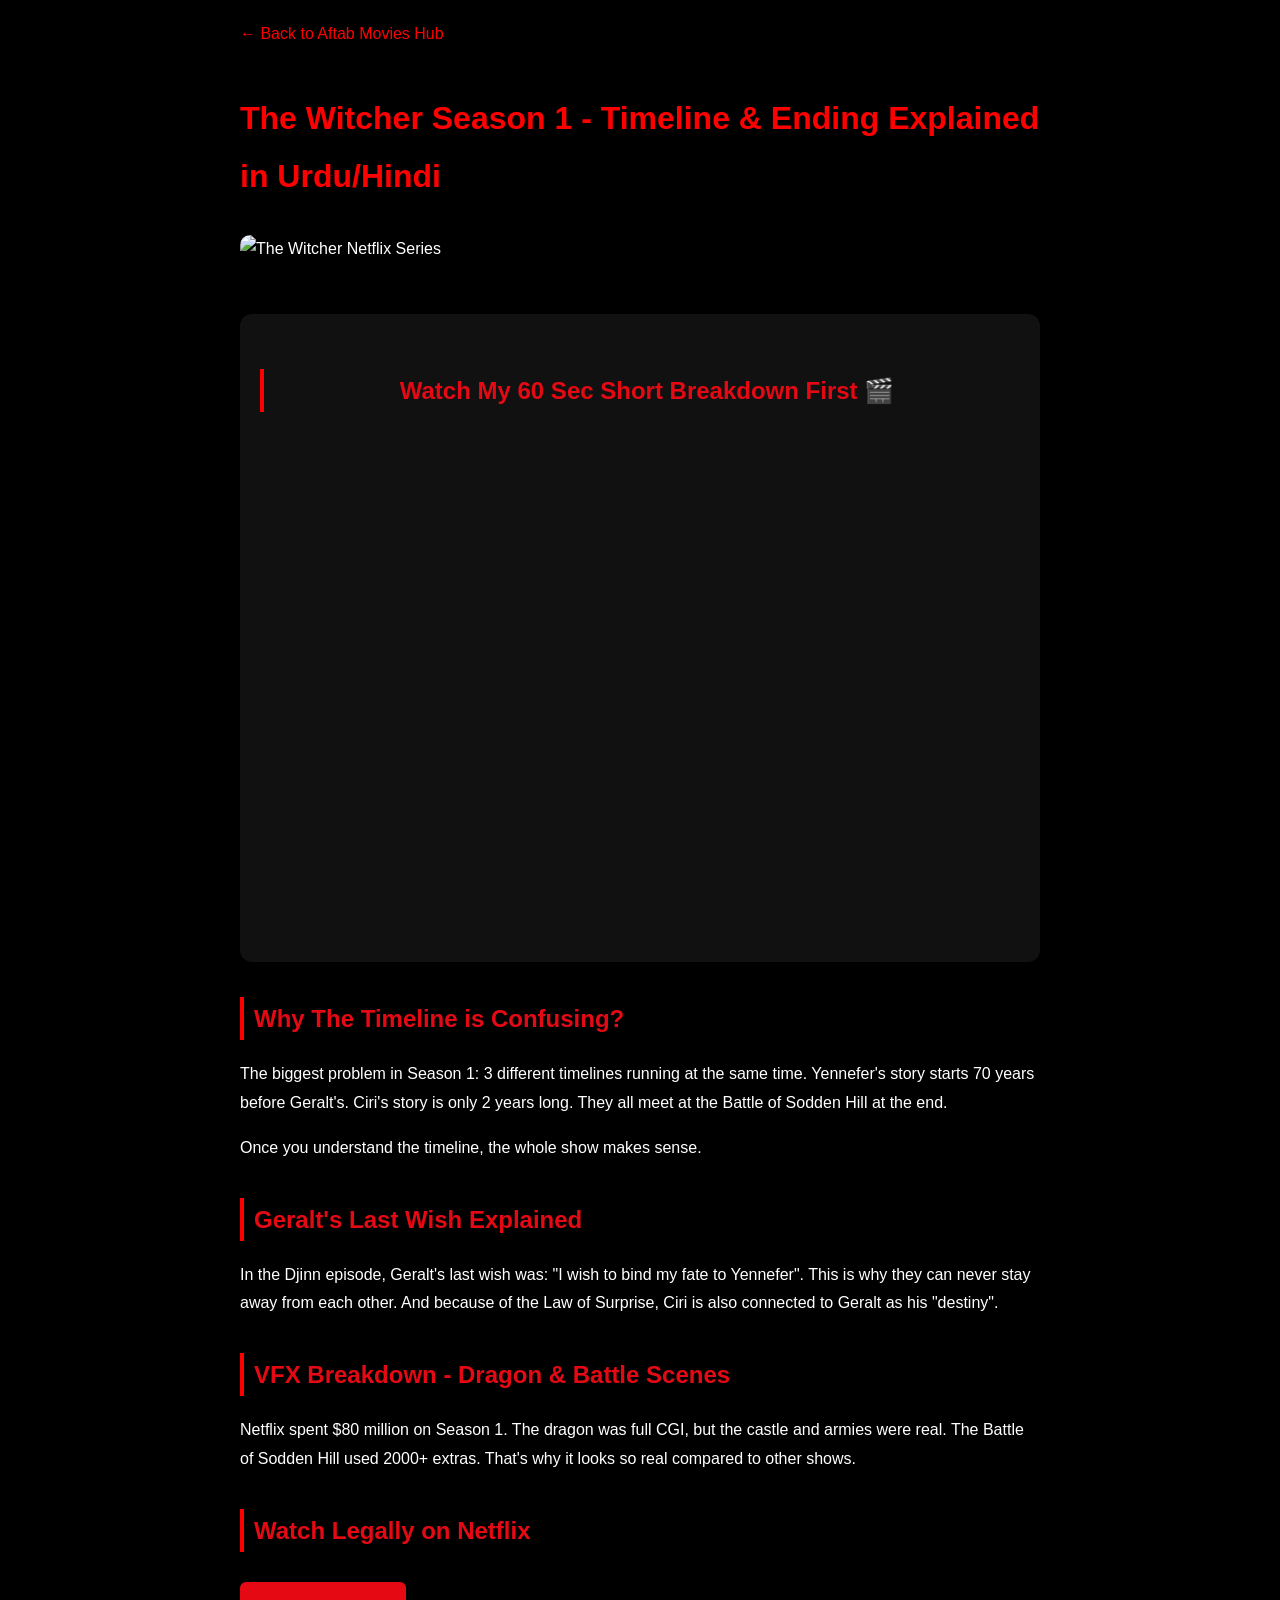
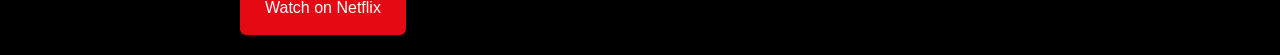
==== the-witcher-review.html @ 3f3ccea4 "Create the-witcher-review.html" ====
<!DOCTYPE html>
<html lang="en">
<head>
  <meta charset="UTF-8">
  <meta name="viewport" content="width=device-width, initial-scale=1.0">
  <title>The Witcher Season 1 Ending Explained in Urdu/Hindi | Aftaab Movie Hub</title>
  <meta name="description" content="The Witcher Season 1 timeline explained in Urdu/Hindi. Geralt, Yennefer, Ciri story, Law of Surprise, and VFX breakdown.">
  <style>
    body { 
      background: #000; 
      color: #fff; 
      font-family: Arial, sans-serif; 
      padding: 20px; 
      max-width: 800px; 
      margin: auto; 
      line-height: 1.8; 
    }
    h1 { color: #ff0000; font-size: 32px; margin-bottom: 10px; }
    h2 { color: #e50914; margin-top: 35px; border-left: 4px solid #ff0000; padding-left: 10px; }
    img { width: 100%; border-radius: 10px; margin: 20px 0; }
    .video-box { 
      background: #111; 
      padding: 20px; 
      border-radius: 12px; 
      margin: 30px 0; 
      text-align: center; 
    }
    a { color: #ff0000; text-decoration: none; }
    a:hover { text-decoration: underline; }
    iframe { border-radius: 12px; max-width: 100%; }
    .back-link { display: inline-block; margin-bottom: 20px; }
  </style>
</head>
<body>

  <a href="index.html" class="back-link">← Back to Aftab Movies Hub</a>

  <h1>The Witcher Season 1 - Timeline & Ending Explained in Urdu/Hindi</h1>
  
  <img src="https://image.tmdb.org/t/p/w500/czembW0Rk1Ke7lCJGahk0lD0vUl.jpg" alt="The Witcher Netflix Series">
<div class="video-box">
  <h2>Watch My 60 Sec Short Breakdown First 🎬</h2>
  <iframe width="100%" height="500" src="https://www.youtube.com/embed/raidAU4W2Dc" 
  title="The Witcher Season 1 Short Review" frameborder="0" 
  allow="accelerometer; autoplay; clipboard-write; encrypted-media; gyroscope; picture-in-picture" 
  allowfullscreen></iframe>
</div>

  <h2>Why The Timeline is Confusing?</h2>
  <p>The biggest problem in Season 1: 3 different timelines running at the same time. Yennefer's story starts 70 years before Geralt's. Ciri's story is only 2 years long. They all meet at the Battle of Sodden Hill at the end.</p>
  
  <p>Once you understand the timeline, the whole show makes sense.</p>

  <h2>Geralt's Last Wish Explained</h2>
  <p>In the Djinn episode, Geralt's last wish was: "I wish to bind my fate to Yennefer". This is why they can never stay away from each other. And because of the Law of Surprise, Ciri is also connected to Geralt as his "destiny".</p>

  <h2>VFX Breakdown - Dragon & Battle Scenes</h2>
  <p>Netflix spent $80 million on Season 1. The dragon was full CGI, but the castle and armies were real. The Battle of Sodden Hill used 2000+ extras. That's why it looks so real compared to other shows.</p>

  <h2>Watch Legally on Netflix</h2>
  <a href="https://www.netflix.com/title/80189685" target="_blank" rel="nofollow" style="background: #e50914; color: white; padding: 12px 25px; text-decoration: none; border-radius: 6px; display: inline-block; margin-top: 10px;">Watch on Netflix</a>

</body>
</html>
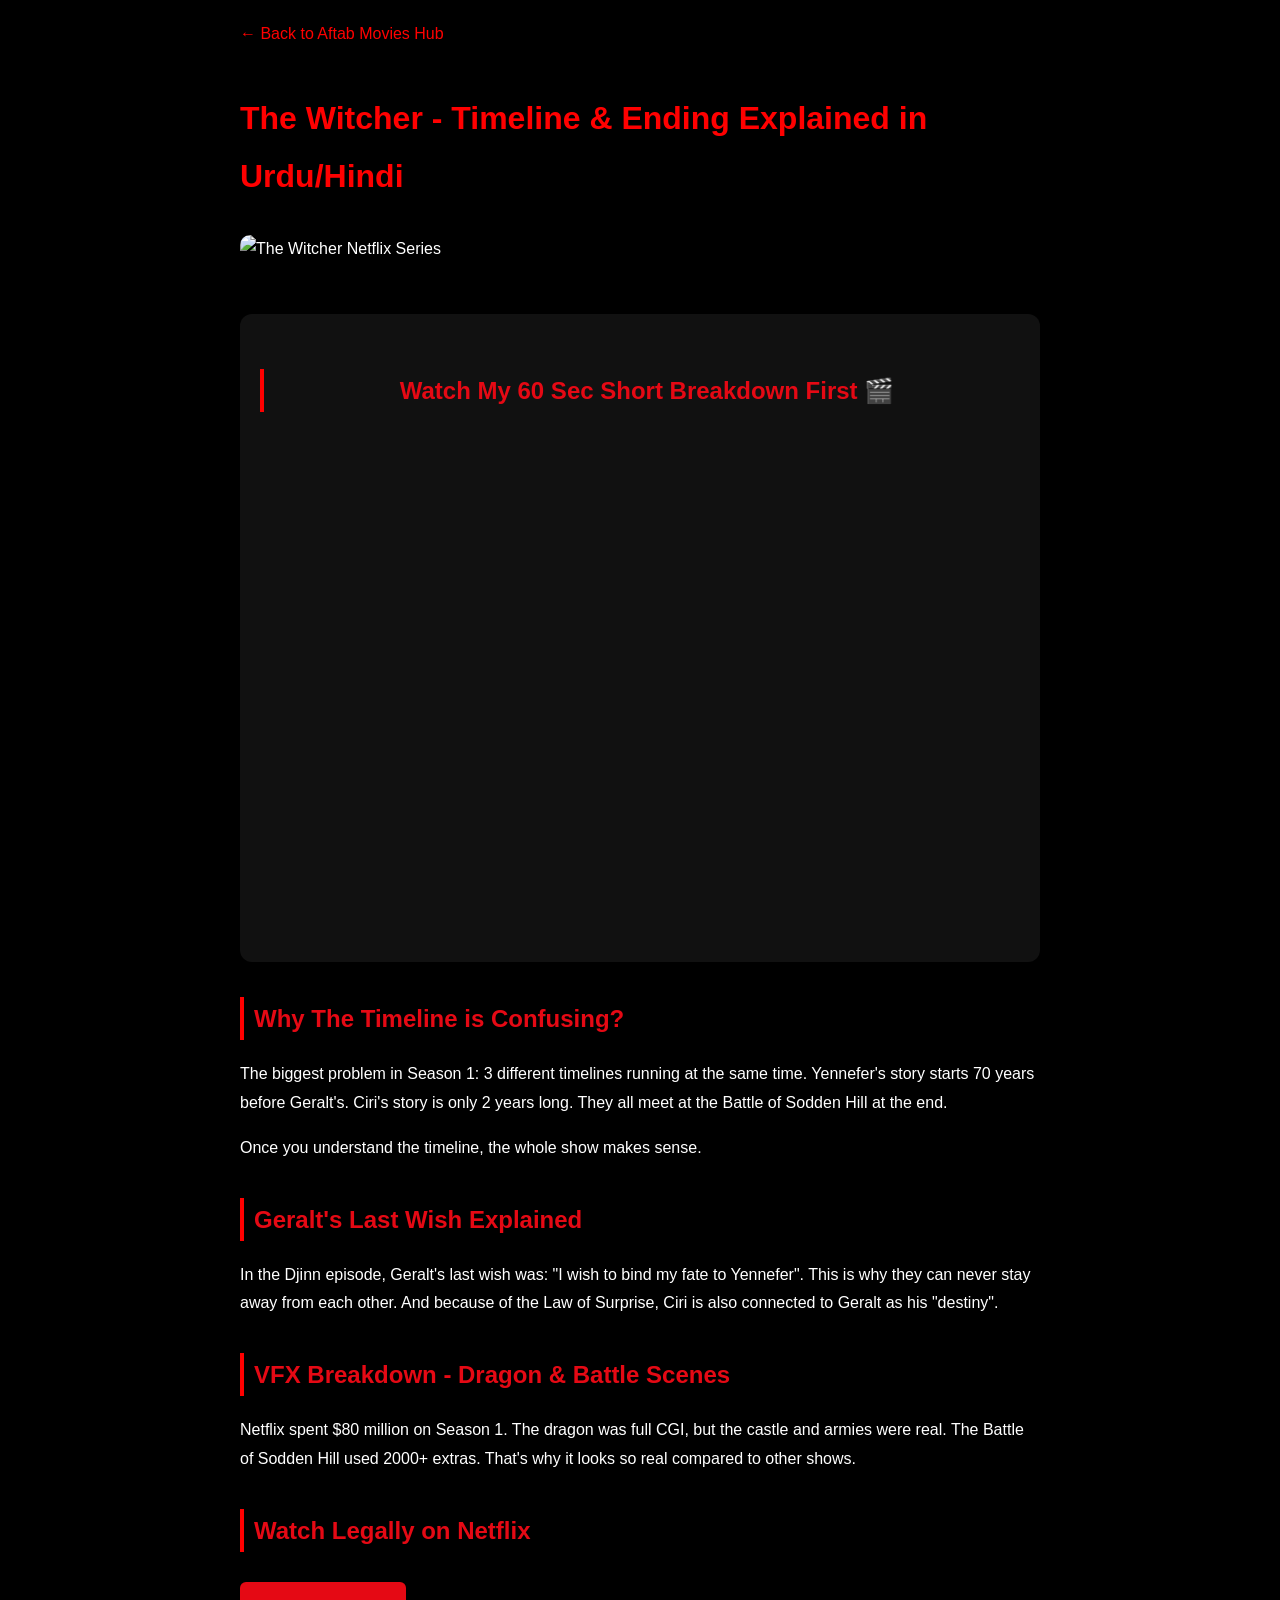
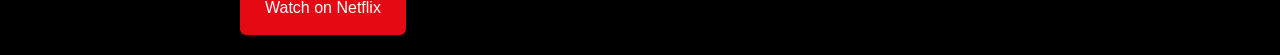
==== commit df09f4dc: "Update title of The Witcher review page" ====
--- a/the-witcher-review.html
+++ b/the-witcher-review.html
@@ -35,7 +35,7 @@
 
   <a href="index.html" class="back-link">← Back to Aftab Movies Hub</a>
 
-  <h1>The Witcher Season 1 - Timeline & Ending Explained in Urdu/Hindi</h1>
+  <h1>The Witcher - Timeline & Ending Explained in Urdu/Hindi</h1>
   
   <img src="https://image.tmdb.org/t/p/w500/czembW0Rk1Ke7lCJGahk0lD0vUl.jpg" alt="The Witcher Netflix Series">
 <div class="video-box">
